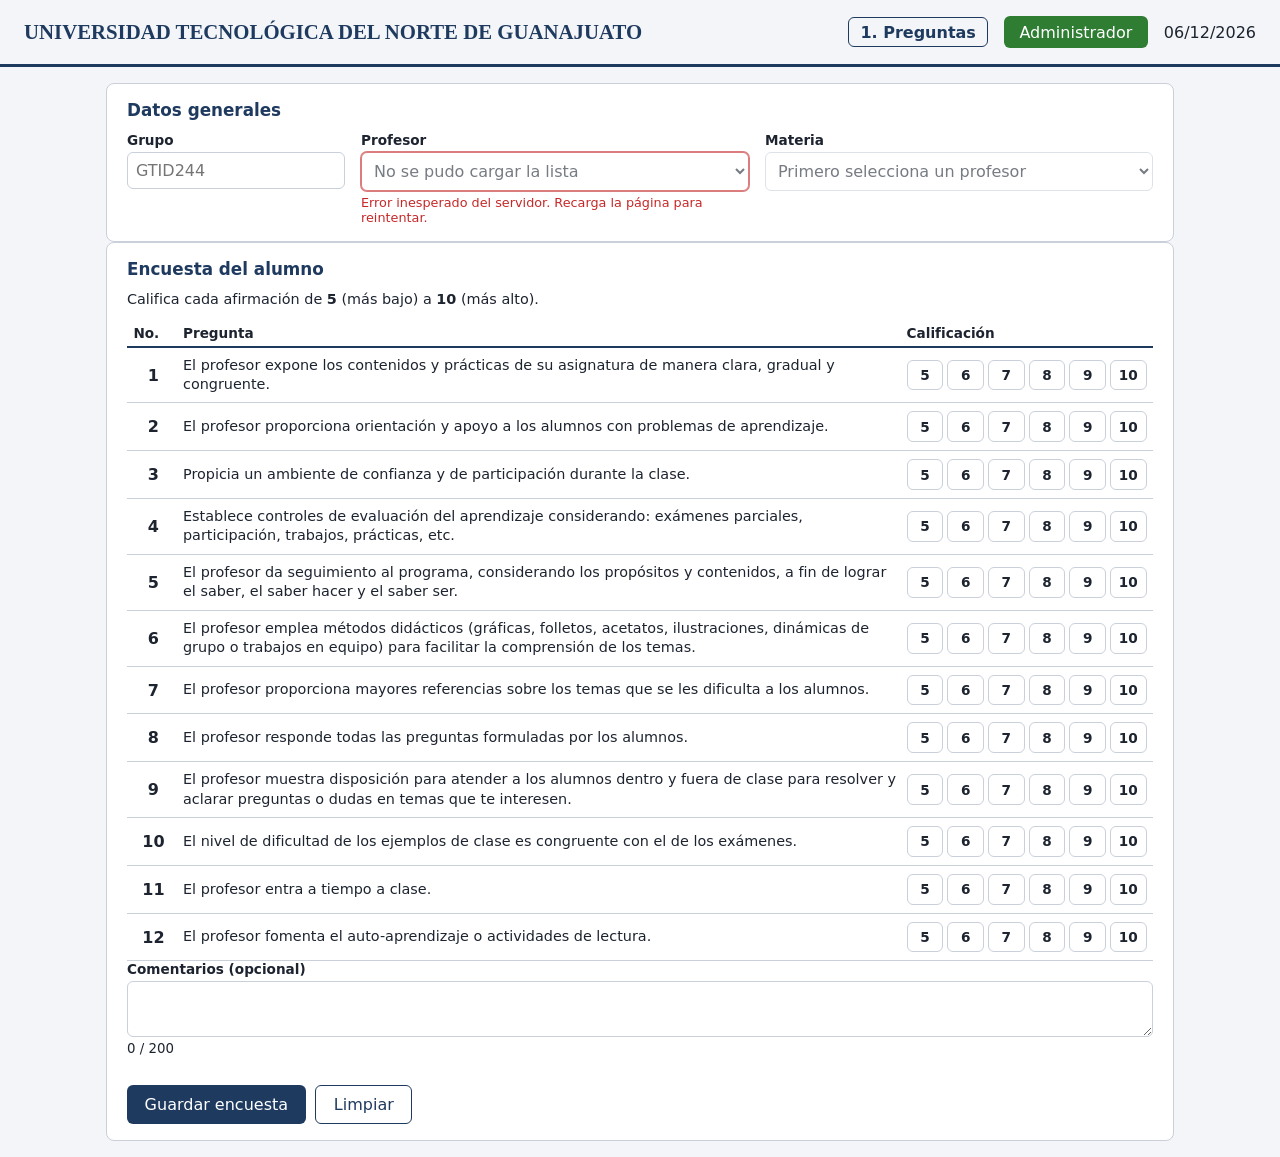
==== index.html @ a3f3f5ab "Proyecto terminado" ====
<!DOCTYPE html>
<html lang="es">
<head>
<meta charset="UTF-8">
<meta name="viewport" content="width=device-width, initial-scale=1">
<title>Encuesta – Preguntas</title>
<link rel="stylesheet" href="css/styles.css">
</head>
<body>
<header class="encabezado">
  <h1>UNIVERSIDAD TECNOLÓGICA DEL NORTE DE GUANAJUATO</h1>
  <nav>
    <a class="activo" href="index.html">1. Preguntas</a>
    <a class="boton" href="admin.html" id="btnAdmin">Administrador</a>
    <span id="fecha"></span>
  </nav>
</header>

<main>
  <form id="formEncuesta" novalidate>
    <section class="tarjeta">
      <h2>Datos generales</h2>
      <div class="fila">
        <div class="campo">
          <label for="grupo">Grupo</label>
          <input id="grupo" name="grupo" type="text" required minlength="7" maxlength="7" pattern="[A-Za-z]{4}[0-9]{3}" title="4 letras y 3 dígitos (ej. GTID244)" placeholder="GTID244" autocomplete="off" autocapitalize="characters" spellcheck="false">
          <small class="error" id="e-grupo"></small>
        </div>
        <div class="campo">
          <label for="profesor">Profesor</label>
          <select id="profesor" name="profesor" required>
            <option value="">Cargando profesores…</option>
          </select>
          <small class="error" id="e-profesor" role="alert"></small>
        </div>
        <div class="campo">
          <label for="materia">Materia</label>
          <select id="materia" name="materia" required disabled>
            <option value="">Primero selecciona un profesor</option>
          </select>
          <small class="info" id="i-materia"></small>
          <small class="error" id="e-materia" role="alert"></small>
        </div>
      </div>
    </section>

    <section class="tarjeta"> 
      <h2>Encuesta del alumno</h2>
      <p class="ayuda">Califica cada afirmación de <b>5</b> (más bajo) a <b>10</b> (más alto).</p>
      <div class="encab-preg"><span>No.</span><span>Pregunta</span><span>Calificación</span></div>
      <div id="preguntas"></div>
      <small class="error" id="e-preguntas" role="alert"></small>

      <div class="campo">
        <label for="comentario">Comentarios (opcional)</label>
        <textarea id="comentario" maxlength="200" rows="2"></textarea>
        <small id="contador">0 / 200</small>
        <small class="error" id="e-comentario" role="alert"></small>
      </div>
      <div class="botones">
        <button type="submit" id="btnGuardar">Guardar encuesta</button>
        <button type="button" id="btnLimpiar" class="secundario">Limpiar</button>
        <span id="aviso" class="aviso" role="status" hidden>✔ Encuesta guardada. ¡Gracias por tu opinión!</span>
      </div>
      <small class="error" id="e-envio" role="alert"></small>
    </section>
  </form>
</main>
<script src="js/config.js"></script>
<script src="js/datos.js"></script>
<script src="js/captura.js"></script>
</body>
</html>
---- css/styles.css ----
:root{--azul:#1f3a5f;--gris:#f3f5f8;--borde:#c9d0da;--ok:#2e7d32;--err:#c62828;--txt:#1d2430}
@media (prefers-color-scheme:dark){:root{--gris:#12161c;--borde:#3a4352;--txt:#e8ecf2;--azul:#6f9ad6}.tarjeta,input,textarea{background:#1b2029!important;color:var(--txt)}}
*{box-sizing:border-box}
body{margin:0;font-family:system-ui,Segoe UI,Arial,sans-serif;background:var(--gris);color:var(--txt)}
.encabezado{display:flex;justify-content:space-between;align-items:center;gap:1rem;flex-wrap:wrap;padding:1rem 1.5rem;border-bottom:3px solid var(--azul)}
.encabezado h1{margin:0;font-size:1.3rem;font-family:Georgia,serif;color:var(--azul)}
main{max-width:1100px;margin:1rem auto;padding:0 1rem;display:grid;gap:1rem}
.tarjeta{background:#fff;border:1px solid var(--borde);border-radius:8px;padding:1rem 1.25rem}
.tarjeta h2{margin:0 0 .75rem;font-size:1.05rem;color:var(--azul)}
.fila{display:grid;grid-template-columns:1fr 2fr 2fr;gap:1rem}
.campo{display:flex;flex-direction:column;gap:.25rem}
label{font-weight:600;font-size:.85rem}
input,textarea{padding:.5rem;border:1px solid var(--borde);border-radius:6px;font:inherit}
input:focus,textarea:focus{outline:2px solid var(--azul);outline-offset:1px}
.invalido{border-color:var(--err)!important;box-shadow:0 0 0 1px var(--err)}
.error{color:var(--err);min-height:1em;font-size:.8rem}
.preguntas{display:grid;grid-template-columns:repeat(6,1fr);gap:.6rem;margin-bottom:.4rem}
.pregunta{display:flex;flex-direction:column;gap:.2rem}
.pregunta input{text-align:center}
.botones{display:flex;gap:.6rem;margin-top:.75rem}
button{padding:.55rem 1.1rem;border:0;border-radius:6px;background:var(--azul);color:#fff;font:inherit;cursor:pointer}
button.secundario{background:transparent;color:var(--azul);border:1px solid var(--azul)}
.resumen{display:grid;grid-template-columns:1fr 2fr 2fr 1fr;gap:.75rem;margin-bottom:1rem}
.resumen div{display:flex;flex-direction:column;border:1px solid var(--borde);border-radius:6px;padding:.4rem .6rem}
.resumen span{font-size:.75rem;opacity:.7}
.resumen .general b{font-size:1.5rem;color:var(--ok)}
.grafica{display:flex;align-items:flex-end;gap:6px;height:200px;border-left:2px solid var(--borde);border-bottom:2px solid var(--borde);padding:0 6px;margin-bottom:1rem}
.barra-col{flex:1;height:100%;display:flex;flex-direction:column;justify-content:flex-end;align-items:center;gap:2px}
.barra{width:100%;background:var(--azul);border-radius:3px 3px 0 0;transition:height .3s;min-height:2px}
.val{font-size:.75rem}.eti{font-size:.75rem;border-top:1px solid var(--borde);width:100%;text-align:center}
.tabla-wrap{overflow-x:auto}
table{border-collapse:collapse;width:100%;font-size:.85rem}
th,td{border-bottom:1px solid var(--borde);padding:.35rem .4rem;text-align:center}
td.com{text-align:left;min-width:180px}
tfoot td{font-weight:700;border-top:2px solid var(--azul)}
.vacio{opacity:.6;padding:1rem}
.del{padding:.15rem .5rem;background:var(--err)}
@media(max-width:700px){.fila,.resumen{grid-template-columns:1fr}.preguntas{grid-template-columns:repeat(3,1fr)}}

/* ---- Dos pantallas ---- */
nav{display:flex;gap:1rem;align-items:center;flex-wrap:wrap}
nav a{color:var(--azul);text-decoration:none;padding:.3rem .7rem;border-radius:6px;border:1px solid transparent}
nav a.activo{border-color:var(--azul);font-weight:700}
.ayuda{margin:.2rem 0 .8rem;font-size:.9rem}
.encab-preg{display:grid;grid-template-columns:2.5rem 1fr 15rem;gap:.6rem;font-weight:700;font-size:.85rem;border-bottom:2px solid var(--azul);padding:.3rem .4rem}
.preg{display:grid;grid-template-columns:2.5rem 1fr 15rem;gap:.6rem;align-items:center;padding:.5rem .4rem;border-bottom:1px solid var(--borde)}
.preg.invalido{background:rgba(198,40,40,.08);box-shadow:inset 3px 0 0 var(--err)}
.preg .num{font-weight:700;text-align:center}
.preg .txt{font-size:.9rem;line-height:1.35}
.opciones{display:flex;gap:.25rem}
.op{flex:1}
.op input{position:absolute;opacity:0}
.op span{display:block;text-align:center;padding:.4rem 0;border:1px solid var(--borde);border-radius:6px;cursor:pointer;font-weight:600}
.op input:checked+span{background:var(--azul);color:#fff;border-color:var(--azul)}
.op input:focus-visible+span{outline:2px solid var(--azul);outline-offset:2px}
.op{position:relative}
a.boton{padding:.55rem 1.1rem;border-radius:6px;background:var(--ok);color:#fff;text-decoration:none}
.aviso{color:var(--ok);font-weight:600;align-self:center}
.resumen{grid-template-columns:1fr 2fr 2fr 1fr 1fr}
h3{font-size:.95rem;margin:.5rem 0}
.eje{display:flex;gap:.4rem}
.escala{display:flex;flex-direction:column;justify-content:space-between;height:200px;font-size:.75rem;text-align:right}
.eje .grafica{flex:1}
.centro{text-align:center;margin:.2rem 0 1rem;font-size:.85rem}
.leyenda{list-style:none;margin:0;padding:0;display:grid;gap:.4rem}
.leyenda li{display:grid;grid-template-columns:2rem 1fr;font-size:.9rem}
.botones{flex-wrap:wrap}
@media(max-width:700px){.encab-preg{display:none}.preg{grid-template-columns:2rem 1fr}.preg .opciones{grid-column:1 / -1}.resumen{grid-template-columns:1fr 1fr}}
@media print{nav,.botones,.del,#tabla th:last-child,#tabla td:last-child{display:none}body{background:#fff}}

/* ---- MySQL / Administrador (estilos añadidos) ---- */
select{padding:.5rem;border:1px solid var(--borde);border-radius:6px;font:inherit;background:#fff;color:var(--txt);width:100%}
select:focus{outline:2px solid var(--azul);outline-offset:1px}
select:disabled{opacity:.6;cursor:not-allowed}
@media (prefers-color-scheme:dark){select{background:#1b2029;color:var(--txt)}.tabla-admin .estado.ok{background:#1f3d22}.tabla-admin .estado.off{background:#3d2222}}
.info{font-size:.8rem;opacity:.8;min-height:1em}
button:disabled{opacity:.6;cursor:wait}
nav .quien{font-size:.85rem;opacity:.8}
nav button{padding:.3rem .7rem}
a.boton{display:inline-block}
nav a.boton{padding:.35rem .9rem}
.login{max-width:420px;margin:2rem auto;width:100%}
.login form{display:grid;gap:.75rem}
.pestanas{display:flex;gap:.4rem;flex-wrap:wrap;margin-bottom:.75rem}
.pestana{background:transparent;color:var(--azul);border:1px solid var(--azul)}
.pestana.activa{background:var(--azul);color:#fff}
.fila-admin{display:grid;grid-template-columns:repeat(auto-fit,minmax(200px,1fr));gap:1rem;align-items:end}
.fila-admin .botones{margin-top:0}
.check{display:flex;gap:.4rem;align-items:center;font-weight:600;font-size:.85rem;padding-bottom:.9rem}
.tabla-admin td,.tabla-admin th{text-align:left}
.tabla-admin td.izq{text-align:left}
#tablaPM td,#tablaPM th,#tablaProf td,#tablaMat td{text-align:center}
#tablaPM td.izq,#tablaProf td.izq,#tablaMat td.izq,#tablaPM th:nth-child(-n+3){text-align:left}
.acciones{display:flex;gap:.3rem;flex-wrap:wrap}
button.chico{padding:.2rem .6rem;font-size:.8rem}
button.peligro{background:var(--err);color:#fff;border:0}
.estado{padding:.1rem .5rem;border-radius:99px;font-size:.75rem;font-weight:600}
.estado.ok{background:#e3f3e4;color:var(--ok)}
.estado.off{background:#f8e1e1;color:var(--err)}
.lista-asignadas{list-style:none;margin:.75rem 0 0;padding:0;display:grid;gap:.4rem}
.lista-asignadas li{display:flex;justify-content:space-between;align-items:center;gap:1rem;border-bottom:1px solid var(--borde);padding:.3rem 0}
.dos-col{display:grid;grid-template-columns:1fr 1fr;gap:1.5rem}
.vacio-msg{background:#fff8e1;color:#5d4a00;border:1px solid #e6cf7a;border-radius:8px;padding:.9rem 1.1rem;margin:0}
@media (prefers-color-scheme:dark){.vacio-msg{background:#2b2610;color:#f0dc8a;border-color:#6b5c1e}}
@media(min-width:701px){.resumen{grid-template-columns:1fr 2fr 2fr 1fr 1fr 1fr}}
@media(max-width:700px){.dos-col{grid-template-columns:1fr}}
@media print{.no-imprimir,.pestanas{display:none!important}.tarjeta{border:0}}
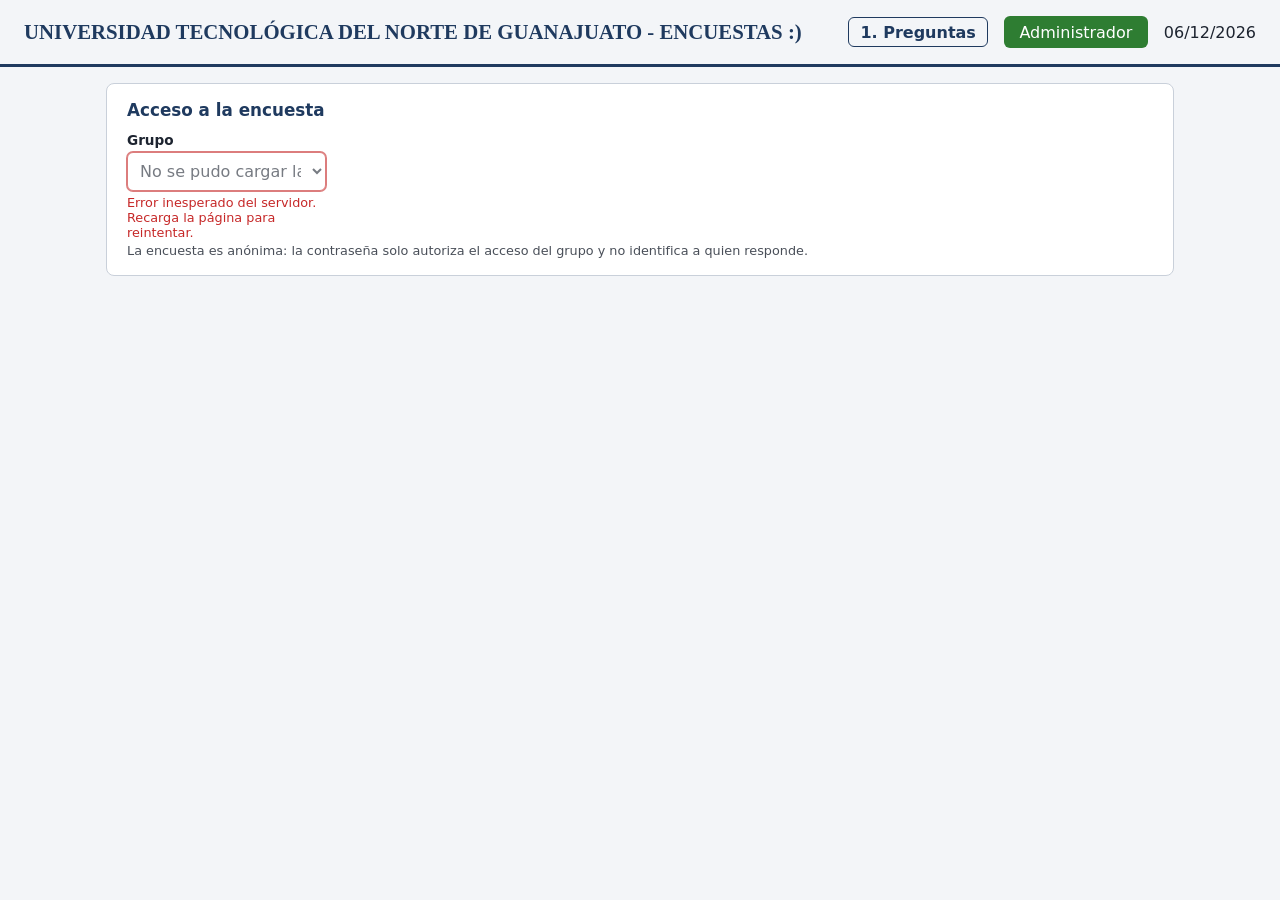
==== commit cee8330e: "Actualizacion del sistema" ====
--- a/index.html
+++ b/index.html
@@ -8,7 +8,7 @@
 </head>
 <body>
 <header class="encabezado">
-  <h1>UNIVERSIDAD TECNOLÓGICA DEL NORTE DE GUANAJUATO</h1>
+  <h1>UNIVERSIDAD TECNOLÓGICA DEL NORTE DE GUANAJUATO - ENCUESTAS :) </h1>
   <nav>
     <a class="activo" href="index.html">1. Preguntas</a>
     <a class="boton" href="admin.html" id="btnAdmin">Administrador</a>
@@ -17,57 +17,65 @@
 </header>
 
 <main>
-  <form id="formEncuesta" novalidate>
-    <section class="tarjeta">
-      <h2>Datos generales</h2>
+  <section class="tarjeta" id="paso1">
+    <h2>Acceso a la encuesta</h2>
+    <form id="formAcceso" novalidate autocomplete="off">
       <div class="fila">
         <div class="campo">
           <label for="grupo">Grupo</label>
-          <input id="grupo" name="grupo" type="text" required minlength="7" maxlength="7" pattern="[A-Za-z]{4}[0-9]{3}" title="4 letras y 3 dígitos (ej. GTID244)" placeholder="GTID244" autocomplete="off" autocapitalize="characters" spellcheck="false">
-          <small class="error" id="e-grupo"></small>
+          <select id="grupo" name="grupo" required>
+            <option value="">Cargando grupos…</option>
+          </select>
+          <small class="error" id="e-grupo" role="alert"></small>
         </div>
-        <div class="campo">
-          <label for="profesor">Profesor</label>
-          <select id="profesor" name="profesor" required>
-            <option value="">Cargando profesores…</option>
-          </select>
-          <small class="error" id="e-profesor" role="alert"></small>
-        </div>
-        <div class="campo">
-          <label for="materia">Materia</label>
-          <select id="materia" name="materia" required disabled>
-            <option value="">Primero selecciona un profesor</option>
-          </select>
-          <small class="info" id="i-materia"></small>
-          <small class="error" id="e-materia" role="alert"></small>
+        <div class="campo" id="campoClave" hidden>
+          <label for="clave">Contraseña del grupo <span id="nombreGrupo"></span></label>
+          <input type="password" id="clave" name="clave" maxlength="200" autocomplete="off" autocapitalize="off" spellcheck="false">
+          <small class="error" id="e-clave" role="alert"></small>
         </div>
       </div>
+      <div class="botones" id="botonesAcceso" hidden>
+        <button type="submit" id="btnAcceder">Acceder a la encuesta</button>
+      </div>
+      <small class="info">La encuesta es anónima: la contraseña solo autoriza el acceso del grupo y no identifica a quien responde.</small>
+      <small class="error" id="e-acceso" role="alert"></small>
+    </form>
+  </section>
+
+  <form id="formEncuesta" novalidate hidden>
+    <section class="tarjeta">
+      <h2>Profesores y materias del grupo <span id="tituloGrupo"></span></h2>
+      <p class="ayuda" id="disponibilidad" role="status"></p>
+      <div class="tabla-wrap">
+        <table class="tabla-prof">
+          <thead><tr><th>N.º</th><th>Profesor</th><th>Materia</th></tr></thead>
+          <tbody id="tablaProfesores"></tbody>
+        </table>
+      </div>
+      <p class="ayuda" id="vacio" hidden>Este grupo todavía no tiene profesores asignados. Avisa al administrador.</p>
     </section>
 
-    <section class="tarjeta"> 
-      <h2>Encuesta del alumno</h2>
-      <p class="ayuda">Califica cada afirmación de <b>5</b> (más bajo) a <b>10</b> (más alto).</p>
-      <div class="encab-preg"><span>No.</span><span>Pregunta</span><span>Calificación</span></div>
-      <div id="preguntas"></div>
-      <small class="error" id="e-preguntas" role="alert"></small>
+    <div id="secciones"></div>
 
-      <div class="campo">
-        <label for="comentario">Comentarios (opcional)</label>
-        <textarea id="comentario" maxlength="200" rows="2"></textarea>
-        <small id="contador">0 / 200</small>
-        <small class="error" id="e-comentario" role="alert"></small>
-      </div>
+    <section class="tarjeta" id="pie">
+      <p class="ayuda">Califica cada afirmación de <b>5</b> (más bajo) a <b>10</b> (más alto). Todas las preguntas son obligatorias; se envía una sola encuesta con la evaluación de todos los profesores.</p>
       <div class="botones">
-        <button type="submit" id="btnGuardar">Guardar encuesta</button>
-        <button type="button" id="btnLimpiar" class="secundario">Limpiar</button>
-        <span id="aviso" class="aviso" role="status" hidden>✔ Encuesta guardada. ¡Gracias por tu opinión!</span>
+        <button type="submit" id="btnGuardar">Enviar encuesta</button>
+        <button type="button" id="btnCancelar" class="secundario">Salir sin enviar</button>
       </div>
       <small class="error" id="e-envio" role="alert"></small>
     </section>
   </form>
+
+  <section class="tarjeta" id="confirmacion" hidden>
+    <h2>¡Gracias!</h2>
+    <p class="aviso" role="status">✔ Tu encuesta se guardó correctamente. </p>
+    <p class="ayuda">Para contestar otra encuesta (por ejemplo, de otro compañero) escribe de nuevo la contraseña del grupo.</p>
+    <div class="botones"><button type="button" id="btnOtra">Volver al inicio</button></div>
+  </section>
 </main>
-<script src="js/config.js"></script>
-<script src="js/datos.js"></script>
-<script src="js/captura.js"></script>
+<script src="js/config.js" charset="utf-8"></script>
+<script src="js/datos.js" charset="utf-8"></script>
+<script src="js/captura.js" charset="utf-8"></script>
 </body>
 </html>
--- a/css/styles.css
+++ b/css/styles.css
@@ -1,107 +1,715 @@
-:root{--azul:#1f3a5f;--gris:#f3f5f8;--borde:#c9d0da;--ok:#2e7d32;--err:#c62828;--txt:#1d2430}
-@media (prefers-color-scheme:dark){:root{--gris:#12161c;--borde:#3a4352;--txt:#e8ecf2;--azul:#6f9ad6}.tarjeta,input,textarea{background:#1b2029!important;color:var(--txt)}}
-*{box-sizing:border-box}
-body{margin:0;font-family:system-ui,Segoe UI,Arial,sans-serif;background:var(--gris);color:var(--txt)}
-.encabezado{display:flex;justify-content:space-between;align-items:center;gap:1rem;flex-wrap:wrap;padding:1rem 1.5rem;border-bottom:3px solid var(--azul)}
-.encabezado h1{margin:0;font-size:1.3rem;font-family:Georgia,serif;color:var(--azul)}
-main{max-width:1100px;margin:1rem auto;padding:0 1rem;display:grid;gap:1rem}
-.tarjeta{background:#fff;border:1px solid var(--borde);border-radius:8px;padding:1rem 1.25rem}
-.tarjeta h2{margin:0 0 .75rem;font-size:1.05rem;color:var(--azul)}
-.fila{display:grid;grid-template-columns:1fr 2fr 2fr;gap:1rem}
-.campo{display:flex;flex-direction:column;gap:.25rem}
-label{font-weight:600;font-size:.85rem}
-input,textarea{padding:.5rem;border:1px solid var(--borde);border-radius:6px;font:inherit}
-input:focus,textarea:focus{outline:2px solid var(--azul);outline-offset:1px}
-.invalido{border-color:var(--err)!important;box-shadow:0 0 0 1px var(--err)}
-.error{color:var(--err);min-height:1em;font-size:.8rem}
-.preguntas{display:grid;grid-template-columns:repeat(6,1fr);gap:.6rem;margin-bottom:.4rem}
-.pregunta{display:flex;flex-direction:column;gap:.2rem}
-.pregunta input{text-align:center}
-.botones{display:flex;gap:.6rem;margin-top:.75rem}
-button{padding:.55rem 1.1rem;border:0;border-radius:6px;background:var(--azul);color:#fff;font:inherit;cursor:pointer}
-button.secundario{background:transparent;color:var(--azul);border:1px solid var(--azul)}
-.resumen{display:grid;grid-template-columns:1fr 2fr 2fr 1fr;gap:.75rem;margin-bottom:1rem}
-.resumen div{display:flex;flex-direction:column;border:1px solid var(--borde);border-radius:6px;padding:.4rem .6rem}
-.resumen span{font-size:.75rem;opacity:.7}
-.resumen .general b{font-size:1.5rem;color:var(--ok)}
-.grafica{display:flex;align-items:flex-end;gap:6px;height:200px;border-left:2px solid var(--borde);border-bottom:2px solid var(--borde);padding:0 6px;margin-bottom:1rem}
-.barra-col{flex:1;height:100%;display:flex;flex-direction:column;justify-content:flex-end;align-items:center;gap:2px}
-.barra{width:100%;background:var(--azul);border-radius:3px 3px 0 0;transition:height .3s;min-height:2px}
-.val{font-size:.75rem}.eti{font-size:.75rem;border-top:1px solid var(--borde);width:100%;text-align:center}
-.tabla-wrap{overflow-x:auto}
-table{border-collapse:collapse;width:100%;font-size:.85rem}
-th,td{border-bottom:1px solid var(--borde);padding:.35rem .4rem;text-align:center}
-td.com{text-align:left;min-width:180px}
-tfoot td{font-weight:700;border-top:2px solid var(--azul)}
-.vacio{opacity:.6;padding:1rem}
-.del{padding:.15rem .5rem;background:var(--err)}
-@media(max-width:700px){.fila,.resumen{grid-template-columns:1fr}.preguntas{grid-template-columns:repeat(3,1fr)}}
-
-/* ---- Dos pantallas ---- */
-nav{display:flex;gap:1rem;align-items:center;flex-wrap:wrap}
-nav a{color:var(--azul);text-decoration:none;padding:.3rem .7rem;border-radius:6px;border:1px solid transparent}
-nav a.activo{border-color:var(--azul);font-weight:700}
-.ayuda{margin:.2rem 0 .8rem;font-size:.9rem}
-.encab-preg{display:grid;grid-template-columns:2.5rem 1fr 15rem;gap:.6rem;font-weight:700;font-size:.85rem;border-bottom:2px solid var(--azul);padding:.3rem .4rem}
-.preg{display:grid;grid-template-columns:2.5rem 1fr 15rem;gap:.6rem;align-items:center;padding:.5rem .4rem;border-bottom:1px solid var(--borde)}
-.preg.invalido{background:rgba(198,40,40,.08);box-shadow:inset 3px 0 0 var(--err)}
-.preg .num{font-weight:700;text-align:center}
-.preg .txt{font-size:.9rem;line-height:1.35}
-.opciones{display:flex;gap:.25rem}
-.op{flex:1}
-.op input{position:absolute;opacity:0}
-.op span{display:block;text-align:center;padding:.4rem 0;border:1px solid var(--borde);border-radius:6px;cursor:pointer;font-weight:600}
-.op input:checked+span{background:var(--azul);color:#fff;border-color:var(--azul)}
-.op input:focus-visible+span{outline:2px solid var(--azul);outline-offset:2px}
-.op{position:relative}
-a.boton{padding:.55rem 1.1rem;border-radius:6px;background:var(--ok);color:#fff;text-decoration:none}
-.aviso{color:var(--ok);font-weight:600;align-self:center}
-.resumen{grid-template-columns:1fr 2fr 2fr 1fr 1fr}
-h3{font-size:.95rem;margin:.5rem 0}
-.eje{display:flex;gap:.4rem}
-.escala{display:flex;flex-direction:column;justify-content:space-between;height:200px;font-size:.75rem;text-align:right}
-.eje .grafica{flex:1}
-.centro{text-align:center;margin:.2rem 0 1rem;font-size:.85rem}
-.leyenda{list-style:none;margin:0;padding:0;display:grid;gap:.4rem}
-.leyenda li{display:grid;grid-template-columns:2rem 1fr;font-size:.9rem}
-.botones{flex-wrap:wrap}
-@media(max-width:700px){.encab-preg{display:none}.preg{grid-template-columns:2rem 1fr}.preg .opciones{grid-column:1 / -1}.resumen{grid-template-columns:1fr 1fr}}
-@media print{nav,.botones,.del,#tabla th:last-child,#tabla td:last-child{display:none}body{background:#fff}}
-
-/* ---- MySQL / Administrador (estilos añadidos) ---- */
-select{padding:.5rem;border:1px solid var(--borde);border-radius:6px;font:inherit;background:#fff;color:var(--txt);width:100%}
-select:focus{outline:2px solid var(--azul);outline-offset:1px}
-select:disabled{opacity:.6;cursor:not-allowed}
-@media (prefers-color-scheme:dark){select{background:#1b2029;color:var(--txt)}.tabla-admin .estado.ok{background:#1f3d22}.tabla-admin .estado.off{background:#3d2222}}
-.info{font-size:.8rem;opacity:.8;min-height:1em}
-button:disabled{opacity:.6;cursor:wait}
-nav .quien{font-size:.85rem;opacity:.8}
-nav button{padding:.3rem .7rem}
-a.boton{display:inline-block}
-nav a.boton{padding:.35rem .9rem}
-.login{max-width:420px;margin:2rem auto;width:100%}
-.login form{display:grid;gap:.75rem}
-.pestanas{display:flex;gap:.4rem;flex-wrap:wrap;margin-bottom:.75rem}
-.pestana{background:transparent;color:var(--azul);border:1px solid var(--azul)}
-.pestana.activa{background:var(--azul);color:#fff}
-.fila-admin{display:grid;grid-template-columns:repeat(auto-fit,minmax(200px,1fr));gap:1rem;align-items:end}
-.fila-admin .botones{margin-top:0}
-.check{display:flex;gap:.4rem;align-items:center;font-weight:600;font-size:.85rem;padding-bottom:.9rem}
-.tabla-admin td,.tabla-admin th{text-align:left}
-.tabla-admin td.izq{text-align:left}
-#tablaPM td,#tablaPM th,#tablaProf td,#tablaMat td{text-align:center}
-#tablaPM td.izq,#tablaProf td.izq,#tablaMat td.izq,#tablaPM th:nth-child(-n+3){text-align:left}
-.acciones{display:flex;gap:.3rem;flex-wrap:wrap}
-button.chico{padding:.2rem .6rem;font-size:.8rem}
-button.peligro{background:var(--err);color:#fff;border:0}
-.estado{padding:.1rem .5rem;border-radius:99px;font-size:.75rem;font-weight:600}
-.estado.ok{background:#e3f3e4;color:var(--ok)}
-.estado.off{background:#f8e1e1;color:var(--err)}
-.lista-asignadas{list-style:none;margin:.75rem 0 0;padding:0;display:grid;gap:.4rem}
-.lista-asignadas li{display:flex;justify-content:space-between;align-items:center;gap:1rem;border-bottom:1px solid var(--borde);padding:.3rem 0}
-.dos-col{display:grid;grid-template-columns:1fr 1fr;gap:1.5rem}
-.vacio-msg{background:#fff8e1;color:#5d4a00;border:1px solid #e6cf7a;border-radius:8px;padding:.9rem 1.1rem;margin:0}
-@media (prefers-color-scheme:dark){.vacio-msg{background:#2b2610;color:#f0dc8a;border-color:#6b5c1e}}
-@media(min-width:701px){.resumen{grid-template-columns:1fr 2fr 2fr 1fr 1fr 1fr}}
-@media(max-width:700px){.dos-col{grid-template-columns:1fr}}
-@media print{.no-imprimir,.pestanas{display:none!important}.tarjeta{border:0}}
+/* VARIABLES GLOBALES */
+:root {
+    --azul: #1f3a5f;
+    --gris: #f3f5f8;
+    --borde: #c9d0da;
+    --ok: #2e7d32;
+    --err: #c62828;
+    --txt: #1d2430;
+}
+
+/* MODO OSCURO */
+@media (prefers-color-scheme: dark) {
+    :root {
+        --gris: #12161c;
+        --borde: #3a4352;
+        --txt: #e8ecf2;
+        --azul: #6f9ad6;
+    }
+
+    .tarjeta,
+    input,
+    textarea {
+        background: #1b2029 !important;
+        color: var(--txt);
+    }
+}
+
+* {
+    box-sizing: border-box;
+}
+
+body {
+    margin: 0;
+    font-family: system-ui, Segoe UI, Arial, sans-serif;
+    background: var(--gris);
+    color: var(--txt);
+}
+
+.encabezado {
+    display: flex;
+    justify-content: space-between;
+    align-items: center;
+    gap: 1rem;
+    flex-wrap: wrap;
+    padding: 1rem 1.5rem;
+    border-bottom: 3px solid var(--azul);
+}
+
+.encabezado h1 {
+    margin: 0;
+    font-size: 1.3rem;
+    font-family: Georgia, serif;
+    color: var(--azul);
+}
+
+main {
+    max-width: 1100px;
+    margin: 1rem auto;
+    padding: 0 1rem;
+    display: grid;
+    gap: 1rem;
+}
+
+.tarjeta {
+    background: #fff;
+    border: 1px solid var(--borde);
+    border-radius: 8px;
+    padding: 1rem 1.25rem;
+}
+
+.tarjeta h2 {
+    margin: 0 0 0.75rem;
+    font-size: 1.05rem;
+    color: var(--azul);
+}
+
+.fila {
+    display: grid;
+    grid-template-columns: 1fr 2fr 2fr;
+    gap: 1rem;
+}
+
+.campo {
+    display: flex;
+    flex-direction: column;
+    gap: 0.25rem;
+}
+
+label {
+    font-weight: 600;
+    font-size: 0.85rem;
+}
+
+input,
+textarea {
+    padding: 0.5rem;
+    border: 1px solid var(--borde);
+    border-radius: 6px;
+    font: inherit;
+}
+
+input:focus,
+textarea:focus {
+    outline: 2px solid var(--azul);
+    outline-offset: 1px;
+}
+
+.invalido {
+    border-color: var(--err) !important;
+    box-shadow: 0 0 0 1px var(--err);
+}
+
+.error {
+    color: var(--err);
+    min-height: 1em;
+    font-size: 0.8rem;
+}
+
+.preguntas {
+    display: grid;
+    grid-template-columns: repeat(6, 1fr);
+    gap: 0.6rem;
+    margin-bottom: 0.4rem;
+}
+
+.pregunta {
+    display: flex;
+    flex-direction: column;
+    gap: 0.2rem;
+}
+
+.pregunta input {
+    text-align: center;
+}
+
+.botones {
+    display: flex;
+    gap: 0.6rem;
+    margin-top: 0.75rem;
+}
+
+button {
+    padding: 0.55rem 1.1rem;
+    border: 0;
+    border-radius: 6px;
+    background: var(--azul);
+    color: #fff;
+    font: inherit;
+    cursor: pointer;
+}
+
+button.secundario {
+    background: transparent;
+    color: var(--azul);
+    border: 1px solid var(--azul);
+}
+
+.resumen {
+    display: grid;
+    grid-template-columns: 1fr 2fr 2fr 1fr;
+    gap: 0.75rem;
+    margin-bottom: 1rem;
+}
+
+.resumen div {
+    display: flex;
+    flex-direction: column;
+    border: 1px solid var(--borde);
+    border-radius: 6px;
+    padding: 0.4rem 0.6rem;
+}
+
+.resumen span {
+    font-size: 0.75rem;
+    opacity: 0.7;
+}
+
+.resumen .general b {
+    font-size: 1.5rem;
+    color: var(--ok);
+}
+
+.grafica {
+    display: flex;
+    align-items: flex-end;
+    gap: 6px;
+    height: 200px;
+    border-left: 2px solid var(--borde);
+    border-bottom: 2px solid var(--borde);
+    padding: 0 6px;
+    margin-bottom: 1rem;
+}
+
+.barra-col {
+    flex: 1;
+    height: 100%;
+    display: flex;
+    flex-direction: column;
+    justify-content: flex-end;
+    align-items: center;
+    gap: 2px;
+}
+
+.barra {
+    width: 100%;
+    background: var(--azul);
+    border-radius: 3px 3px 0 0;
+    transition: height 0.3s;
+    min-height: 2px;
+}
+
+.val {
+    font-size: 0.75rem;
+}
+
+.eti {
+    font-size: 0.75rem;
+    border-top: 1px solid var(--borde);
+    width: 100%;
+    text-align: center;
+}
+
+.tabla-wrap {
+    overflow-x: auto;
+}
+
+table {
+    border-collapse: collapse;
+    width: 100%;
+    font-size: 0.85rem;
+}
+
+th,
+td {
+    border-bottom: 1px solid var(--borde);
+    padding: 0.35rem 0.4rem;
+    text-align: center;
+}
+
+td.com {
+    text-align: left;
+    min-width: 180px;
+}
+
+tfoot td {
+    font-weight: 700;
+    border-top: 2px solid var(--azul);
+}
+
+.vacio {
+    opacity: 0.6;
+    padding: 1rem;
+}
+
+.del {
+    padding: 0.15rem 0.5rem;
+    background: var(--err);
+}
+
+/* DISEÑO RESPONSIVO */
+@media (max-width: 700px) {
+    .fila,
+    .resumen {
+        grid-template-columns: 1fr;
+    }
+
+    .preguntas {
+        grid-template-columns: repeat(3, 1fr);
+    }
+}
+
+/* NAVEGACIÓN ENTRE DOS PANTALLAS */
+nav {
+    display: flex;
+    gap: 1rem;
+    align-items: center;
+    flex-wrap: wrap;
+}
+
+nav a {
+    color: var(--azul);
+    text-decoration: none;
+    padding: 0.3rem 0.7rem;
+    border-radius: 6px;
+    border: 1px solid transparent;
+}
+
+nav a.activo {
+    border-color: var(--azul);
+    font-weight: 700;
+}
+
+.ayuda {
+    margin: 0.2rem 0 0.8rem;
+    font-size: 0.9rem;
+}
+
+.encab-preg {
+    display: grid;
+    grid-template-columns: 2.5rem 1fr 15rem;
+    gap: 0.6rem;
+    font-weight: 700;
+    font-size: 0.85rem;
+    border-bottom: 2px solid var(--azul);
+    padding: 0.3rem 0.4rem;
+}
+
+.preg {
+    display: grid;
+    grid-template-columns: 2.5rem 1fr 15rem;
+    gap: 0.6rem;
+    align-items: center;
+    padding: 0.5rem 0.4rem;
+    border-bottom: 1px solid var(--borde);
+}
+
+.preg.invalido {
+    background: rgba(198, 40, 40, 0.08);
+    box-shadow: inset 3px 0 0 var(--err);
+}
+
+.preg .num {
+    font-weight: 700;
+    text-align: center;
+}
+
+.preg .txt {
+    font-size: 0.9rem;
+    line-height: 1.35;
+}
+
+.opciones {
+    display: flex;
+    gap: 0.25rem;
+}
+
+.op {
+    flex: 1;
+}
+
+.op input {
+    position: absolute;
+    opacity: 0;
+}
+
+.op span {
+    display: block;
+    text-align: center;
+    padding: 0.4rem 0;
+    border: 1px solid var(--borde);
+    border-radius: 6px;
+    cursor: pointer;
+    font-weight: 600;
+}
+
+.op input:checked + span {
+    background: var(--azul);
+    color: #fff;
+    border-color: var(--azul);
+}
+
+.op input:focus-visible + span {
+    outline: 2px solid var(--azul);
+    outline-offset: 2px;
+}
+
+.op {
+    position: relative;
+}
+
+a.boton {
+    padding: 0.55rem 1.1rem;
+    border-radius: 6px;
+    background: var(--ok);
+    color: #fff;
+    text-decoration: none;
+}
+
+.aviso {
+    color: var(--ok);
+    font-weight: 600;
+    align-self: center;
+}
+
+.resumen {
+    grid-template-columns: 1fr 2fr 2fr 1fr 1fr;
+}
+
+h3 {
+    font-size: 0.95rem;
+    margin: 0.5rem 0;
+}
+
+.eje {
+    display: flex;
+    gap: 0.4rem;
+}
+
+.escala {
+    display: flex;
+    flex-direction: column;
+    justify-content: space-between;
+    height: 200px;
+    font-size: 0.75rem;
+    text-align: right;
+}
+
+.eje .grafica {
+    flex: 1;
+}
+
+.centro {
+    text-align: center;
+    margin: 0.2rem 0 1rem;
+    font-size: 0.85rem;
+}
+
+.leyenda {
+    list-style: none;
+    margin: 0;
+    padding: 0;
+    display: grid;
+    gap: 0.4rem;
+}
+
+.leyenda li {
+    display: grid;
+    grid-template-columns: 2rem 1fr;
+    font-size: 0.9rem;
+}
+
+.botones {
+    flex-wrap: wrap;
+}
+
+@media (max-width: 700px) {
+    .encab-preg {
+        display: none;
+    }
+
+    .preg {
+        grid-template-columns: 2rem 1fr;
+    }
+
+    .preg .opciones {
+        grid-column: 1 / -1;
+    }
+
+    .resumen {
+        grid-template-columns: 1fr 1fr;
+    }
+}
+
+/* ESTILOS DE IMPRESIÓN */
+@media print {
+    nav,
+    .botones,
+    .del,
+    #tabla th:last-child,
+    #tabla td:last-child {
+        display: none;
+    }
+
+    body {
+        background: #fff;
+    }
+}
+
+/* ESTILOS DE MYSQL Y ADMINISTRADOR */
+select {
+    padding: 0.5rem;
+    border: 1px solid var(--borde);
+    border-radius: 6px;
+    font: inherit;
+    background: #fff;
+    color: var(--txt);
+    width: 100%;
+}
+
+select:focus {
+    outline: 2px solid var(--azul);
+    outline-offset: 1px;
+}
+
+select:disabled {
+    opacity: 0.6;
+    cursor: not-allowed;
+}
+
+@media (prefers-color-scheme: dark) {
+    select {
+        background: #1b2029;
+        color: var(--txt);
+    }
+
+    .tabla-admin .estado.ok {
+        background: #1f3d22;
+    }
+
+    .tabla-admin .estado.off {
+        background: #3d2222;
+    }
+}
+
+.info {
+    font-size: 0.8rem;
+    opacity: 0.8;
+    min-height: 1em;
+}
+
+button:disabled {
+    opacity: 0.6;
+    cursor: wait;
+}
+
+nav .quien {
+    font-size: 0.85rem;
+    opacity: 0.8;
+}
+
+nav button {
+    padding: 0.3rem 0.7rem;
+}
+
+a.boton {
+    display: inline-block;
+}
+
+nav a.boton {
+    padding: 0.35rem 0.9rem;
+}
+
+.login {
+    max-width: 420px;
+    margin: 2rem auto;
+    width: 100%;
+}
+
+.login form {
+    display: grid;
+    gap: 0.75rem;
+}
+
+.pestanas {
+    display: flex;
+    gap: 0.4rem;
+    flex-wrap: wrap;
+    margin-bottom: 0.75rem;
+}
+
+.pestana {
+    background: transparent;
+    color: var(--azul);
+    border: 1px solid var(--azul);
+}
+
+.pestana.activa {
+    background: var(--azul);
+    color: #fff;
+}
+
+.fila-admin {
+    display: grid;
+    grid-template-columns: repeat(auto-fit, minmax(200px, 1fr));
+    gap: 1rem;
+    align-items: end;
+}
+
+.fila-admin .botones {
+    margin-top: 0;
+}
+
+.check {
+    display: flex;
+    gap: 0.4rem;
+    align-items: center;
+    font-weight: 600;
+    font-size: 0.85rem;
+    padding-bottom: 0.9rem;
+}
+
+.tabla-admin td,
+.tabla-admin th {
+    text-align: left;
+}
+
+.tabla-admin td.izq {
+    text-align: left;
+}
+
+#tablaPM td,
+#tablaPM th,
+#tablaProf td,
+#tablaMat td {
+    text-align: center;
+}
+
+#tablaPM td.izq,
+#tablaProf td.izq,
+#tablaMat td.izq,
+#tablaPM th:nth-child(-n+3) {
+    text-align: left;
+}
+
+.acciones {
+    display: flex;
+    gap: 0.3rem;
+    flex-wrap: wrap;
+}
+
+button.chico {
+    padding: 0.2rem 0.6rem;
+    font-size: 0.8rem;
+}
+
+button.peligro {
+    background: var(--err);
+    color: #fff;
+    border: 0;
+}
+
+.estado {
+    padding: 0.1rem 0.5rem;
+    border-radius: 99px;
+    font-size: 0.75rem;
+    font-weight: 600;
+}
+
+.estado.ok {
+    background: #e3f3e4;
+    color: var(--ok);
+}
+
+.estado.off {
+    background: #f8e1e1;
+    color: var(--err);
+}
+
+.lista-asignadas {
+    list-style: none;
+    margin: 0.75rem 0 0;
+    padding: 0;
+    display: grid;
+    gap: 0.4rem;
+}
+
+.lista-asignadas li {
+    display: flex;
+    justify-content: space-between;
+    align-items: center;
+    gap: 1rem;
+    border-bottom: 1px solid var(--borde);
+    padding: 0.3rem 0;
+}
+
+.dos-col {
+    display: grid;
+    grid-template-columns: 1fr 1fr;
+    gap: 1.5rem;
+}
+
+.vacio-msg {
+    background: #fff8e1;
+    color: #5d4a00;
+    border: 1px solid #e6cf7a;
+    border-radius: 8px;
+    padding: 0.9rem 1.1rem;
+    margin: 0;
+}
+
+@media (prefers-color-scheme: dark) {
+    .vacio-msg {
+        background: #2b2610;
+        color: #f0dc8a;
+        border-color: #6b5c1e;
+    }
+}
+
+@media (min-width: 701px) {
+    .resumen {
+        grid-template-columns: 1fr 2fr 2fr 1fr 1fr 1fr;
+    }
+}
+
+@media (max-width: 700px) {
+    .dos-col {
+        grid-template-columns: 1fr;
+    }
+}
+
+@media print {
+    .no-imprimir,
+    .pestanas {
+        display: none !important;
+    }
+
+    .tarjeta {
+        border: 0;
+    }
+}
+
+/* Advertencia en tablas de administración (p. ej. profesor sin grupos) */
+.tabla-admin td.advertencia { color: #9a5b00; font-weight: 600; }
+
+/* ---- Encuesta única por grupo: tabla de profesores y selectores de calificación ---- */
+.tabla-prof { width: 100%; }
+.tabla-prof th:first-child, .tabla-prof td:first-child { width: 3.5rem; text-align: center; }
+.seccion-prof h2 { font-size: 1.05rem; }
+.campo input[type="password"] { width: 100%; box-sizing: border-box; padding: .55rem .6rem; font: inherit; }
+[hidden] { display: none !important; }
+@media (max-width: 700px) {
+}
+.tabla-admin td.clave-acceso { font-family: ui-monospace, Menlo, Consolas, monospace; user-select: all; }
+.tabla-prof td, .tabla-prof th { text-align: left; }
+.tabla-prof th:first-child, .tabla-prof td:first-child { text-align: center; }
